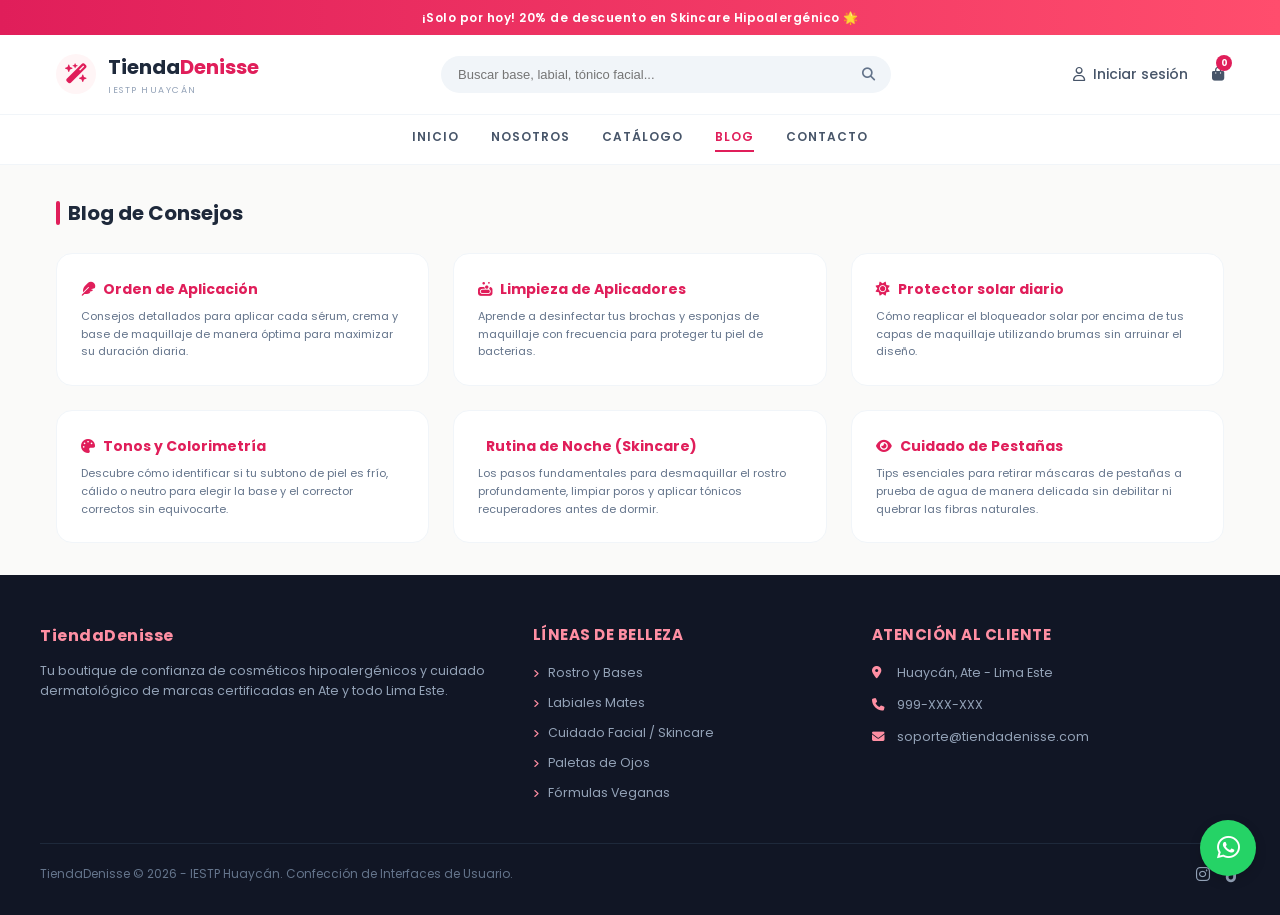
==== blog.html @ 1f2c0b61 "Subiendo el código completo de TiendaDenisse" ====
<!DOCTYPE html>
<html lang="es">
<head>
    <meta charset="UTF-8">
    <meta name="viewport" content="width=device-width, initial-scale=1.0">
    <title>Blog | TiendaDenisse</title>
    <link rel="stylesheet" href="estilo.css">
    <link rel="stylesheet" href="https://cdnjs.cloudflare.com/ajax/libs/font-awesome/6.4.0/css/all.min.css">
</head>
<body>

    <div class="barra-promo">
        ¡Solo por hoy! 20% de descuento en Skincare Hipoalergénico 🌟
    </div>

    <header>
        <div class="cabecera-contenedor">
            <a href="index.html" class="logo-enlace">
                <div class="logo-icono"><i class="fa-solid fa-wand-magic-sparkles"></i></div>
                <div class="logo-texto">
                    <h1>Tienda<span>Denisse</span></h1>
                    <p>IESTP Huaycán</p>
                </div>
            </a>
            <div class="buscador-caja">
                <input type="text" placeholder="Buscar base, labial, tónico facial..." class="buscador-input">
                <button class="buscador-boton"><i class="fa-solid fa-magnifying-glass"></i></button>
            </div>
            <div class="cabecera-iconos">
                <div class="icono-usuario">
                    <i class="fa-regular fa-user"></i>
                    <span>Iniciar sesión</span>
                </div>
                <div class="icono-carrito">
                    <div class="carrito-badge">
                        <i class="fa-solid fa-bag-shopping"></i>
                        <span class="badge">0</span>
                    </div>
                </div>
            </div>
        </div>
        <nav class="menu-navegacion">
            <div class="menu-enlaces">
                <a href="index.html">Inicio</a>
                <a href="nosotros.html">Nosotros</a>
                <a href="catalogo.html">Catálogo</a>
                <a href="blog.html" class="activo">Blog</a>
                <a href="contacto.html">Contacto</a>
            </div>
        </nav>
    </header>

    <main>
        <h2 class="seccion-titulo"><span></span> Blog de Consejos</h2>
        
        <!-- Grilla ampliada a 6 artículos (3 por fila) para eliminar el espacio en blanco -->
        <div class="grid-blog">
            
            <!-- Fila 1: Artículos Existentes -->
            <article class="tarjeta-blog">
                <div class="tarjeta-info" style="border:none; padding:0;">
                    <h3 style="margin-bottom:8px;"><i class="fa-solid fa-feather"></i> Orden de Aplicación</h3>
                    <p>Consejos detallados para aplicar cada sérum, crema y base de maquillaje de manera óptima para maximizar su duración diaria.</p>
                </div>
            </article>

            <article class="tarjeta-blog">
                <div class="tarjeta-info" style="border:none; padding:0;">
                    <h3 style="margin-bottom:8px;"><i class="fa-solid fa-soap"></i> Limpieza de Aplicadores</h3>
                    <p>Aprende a desinfectar tus brochas y esponjas de maquillaje con frecuencia para proteger tu piel de bacterias.</p>
                </div>
            </article>

            <article class="tarjeta-blog">
                <div class="tarjeta-info" style="border:none; padding:0;">
                    <h3 style="margin-bottom:8px;"><i class="fa-solid fa-sun"></i> Protector solar diario</h3>
                    <p>Cómo reaplicar el bloqueador solar por encima de tus capas de maquillaje utilizando brumas sin arruinar el diseño.</p>
                </div>
            </article>

            <!-- Fila 2: Nuevos Artículos Añadidos -->
            <article class="tarjeta-blog">
                <div class="tarjeta-info" style="border:none; padding:0;">
                    <h3 style="margin-bottom:8px;"><i class="fa-solid fa-palette"></i> Tonos y Colorimetría</h3>
                    <p>Descubre cómo identificar si tu subtono de piel es frío, cálido o neutro para elegir la base y el corrector correctos sin equivocarte.</p>
                </div>
            </article>

            <article class="tarjeta-blog">
                <div class="tarjeta-info" style="border:none; padding:0;">
                    <h3 style="margin-bottom:8px;"><i class="fa-solid fa-sparkles"></i> Rutina de Noche (Skincare)</h3>
                    <p>Los pasos fundamentales para desmaquillar el rostro profundamente, limpiar poros y aplicar tónicos recuperadores antes de dormir.</p>
                </div>
            </article>

            <article class="tarjeta-blog">
                <div class="tarjeta-info" style="border:none; padding:0;">
                    <h3 style="margin-bottom:8px;"><i class="fa-solid fa-eye"></i> Cuidado de Pestañas</h3>
                    <p>Tips esenciales para retirar máscaras de pestañas a prueba de agua de manera delicada sin debilitar ni quebrar las fibras naturales.</p>
                </div>
            </article>

        </div>
    </main>

    <!-- PIE DE PÁGINA CON SECCIÓN DE CATEGORÍAS CAMBIADA -->
    <footer class="footer-premium">
        <div class="footer-premium-contenedor">
            
            <div class="footer-columnas-grid">
                <!-- Columna 1: Branding y Propósito -->
                <div class="columna-beauty">
                    <h4 style="color: #ff8fa3; font-size: 16px; font-weight: 700; text-transform: none; margin-bottom: 12px;">TiendaDenisse</h4>
                    <p>Tu boutique de confianza de cosméticos hipoalergénicos y cuidado dermatológico de marcas certificadas en Ate y todo Lima Este.</p>
                </div>

                <!-- Columna 2: NUEVA INFORMACIÓN (Reemplaza al Mapa del Sitio) -->
                <div class="columna-beauty">
                    <h4>Líneas de Belleza</h4>
                    <ul>
                        <li><a href="catalogo.html"><i class="fa-solid fa-angle-right" style="font-size: 10px; margin-right: 6px; color: #ff8fa3;"></i> Rostro y Bases</a></li>
                        <li><a href="catalogo.html"><i class="fa-solid fa-angle-right" style="font-size: 10px; margin-right: 6px; color: #ff8fa3;"></i> Labiales Mates</a></li>
                        <li><a href="catalogo.html"><i class="fa-solid fa-angle-right" style="font-size: 10px; margin-right: 6px; color: #ff8fa3;"></i> Cuidado Facial / Skincare</a></li>
                        <li><a href="catalogo.html"><i class="fa-solid fa-angle-right" style="font-size: 10px; margin-right: 6px; color: #ff8fa3;"></i> Paletas de Ojos</a></li>
                        <li><a href="catalogo.html"><i class="fa-solid fa-angle-right" style="font-size: 10px; margin-right: 6px; color: #ff8fa3;"></i> Fórmulas Veganas</a></li>
                    </ul>
                </div>

                <!-- Columna 3: Información de Contacto Directo -->
                <div class="columna-beauty">
                    <h4>Atención al Cliente</h4>
                    <ul style="gap: 12px;">
                        <li><i class="fa-solid fa-location-dot" style="color: #ff8fa3; margin-right: 8px; width: 14px;"></i> Huaycán, Ate - Lima Este</li>
                        <li><i class="fa-solid fa-phone" style="color: #ff8fa3; margin-right: 8px; width: 14px;"></i> 999-XXX-XXX</li>
                        <li><i class="fa-solid fa-envelope" style="color: #ff8fa3; margin-right: 8px; width: 14px;"></i> soporte@tiendadenisse.com</li>
                    </ul>
                </div>
            </div>

            <!-- Fila Inferior Sutil -->
            <div class="footer-base-creditos">
                <span>TiendaDenisse © 2026 - IESTP Huaycán. Confección de Interfaces de Usuario.</span>
                <div class="redes-beauty-iconos">
                    <i class="fa-brands fa-instagram"></i>
                    <i class="fa-brands fa-tiktok"></i>
                </div>
            </div>

        </div>
    </footer>

    <!-- GLOBITO DE WHATSAPP FLOTANTE FIJO -->
    <a href="https://wa.me/51999999999" class="btn-whatsapp-flotante" target="_blank">
        <i class="fa-brands fa-whatsapp"></i>
    </a>

</body>
</html>
---- estilo.css ----
/* estilo.css */

/* Importación de fuente moderna desde Google Fonts */
@import url('https://fonts.googleapis.com/css2?family=Poppins:wght@300;400;500;600;700&display=swap');

/* Variables globales de color y estilo (Identidad Aruma) */
:root {
    --color-principal: #e01e5a; /* Fucsia */
    --color-secundario: #ff8fa3; /* Rosa pastel */
    --color-fondo-suave: #fff5f6; /* Crema/nude suave */
    --color-oscuro: #1e293b; /* Pizarra oscuro para textos */
    --color-gris-suave: #f1f5f9; /* Gris para cajas e inputs */
    --color-blanco: #ffffff;
    --fuente-base: 'Poppins', sans-serif;
    --sombra-suave: 0 4px 12px rgba(224, 30, 90, 0.05);
    --sombra-hover: 0 8px 24px rgba(224, 30, 90, 0.12);
}

/* Estilos Generales y Reseteo */
* {
    margin: 0;
    padding: 0;
    box-shadow: none;
    box-sizing: border-box;
}

body {
    font-family: var(--fuente-base);
    background-color: #fafaf9;
    color: var(--color-oscuro);
    line-height: 1.6;
    
    /* SOLUCIÓN AL ESPACIO BLANCO INFERIOR */
    min-height: 100vh;
    display: flex;
    flex-direction: column;
}
main {
    max-width: 1200px;
    margin: 0 auto;
    padding: 32px 16px;
    flex: 1; /* Esto hace que ocupe todo el espacio disponible */
}
/* Barra de Promociones Superior */
.barra-promo {
    background: linear-gradient(90deg, var(--color-principal), #ff4d6d);
    color: var(--color-blanco);
    text-align: center;
    padding: 8px 16px;
    font-size: 12px;
    font-weight: 600;
    letter-spacing: 0.5px;
}

/* Cabecera Principal (Header Sticky) */
header {
    background-color: var(--color-blanco);
    border-bottom: 1px solid var(--color-gris-suave);
    position: sticky;
    top: 0;
    z-index: 100;
}

.cabecera-contenedor {
    max-width: 1200px;
    margin: 0 auto;
    padding: 16px;
    display: flex;
    flex-wrap: wrap;
    align-items: center;
    justify-content: space-between;
    gap: 16px;
}

/* Identidad Visual del Logo */
.logo-enlace {
    display: flex;
    align-items: center;
    gap: 12px;
    text-decoration: none;
}

.logo-icono {
    width: 40px;
    height: 40px;
    background-color: var(--color-fondo-suave);
    border-radius: 50%;
    display: flex;
    align-items: center;
    justify-content: center;
    color: var(--color-principal);
    font-size: 20px;
}

.logo-texto h1 {
    font-size: 20px;
    font-weight: 700;
    color: var(--color-oscuro);
}

.logo-texto span {
    color: var(--color-principal);
}

.logo-texto p {
    font-size: 9px;
    color: #94a3b8;
    text-transform: uppercase;
    letter-spacing: 1.5px;
}

/* Barra de Búsqueda Principal */
.buscador-caja {
    position: relative;
    width: 100%;
    max-width: 450px;
}

.buscador-input {
    width: 100%;
    padding: 10px 48px 10px 16px;
    background-color: var(--color-gris-suave);
    border: 1px solid transparent;
    border-radius: 9999px;
    font-size: 13px;
    outline: none;
    transition: all 0.3s;
}

.buscador-input:focus {
    background-color: var(--color-blanco);
    border-color: var(--color-secundario);
}

.buscador-boton {
    position: absolute;
    right: 16px;
    top: 50%;
    transform: translateY(-50%);
    background: none;
    border: none;
    color: #64748b;
    cursor: pointer;
}

.buscador-boton:hover {
    color: var(--color-principal);
}

/* Área de Iconos de Cuenta y Carrito */
.cabecera-iconos {
    display: flex;
    align-items: center;
    gap: 24px;
}

.icono-usuario, .icono-carrito {
    display: flex;
    align-items: center;
    gap: 8px;
    color: #475569;
    cursor: pointer;
    text-decoration: none;
    font-size: 14px;
    font-weight: 500;
}

.icono-usuario:hover, .icono-carrito:hover {
    color: var(--color-principal);
}

.carrito-badge {
    position: relative;
}

.badge {
    position: absolute;
    top: -8px;
    right: -8px;
    background-color: var(--color-principal);
    color: var(--color-blanco);
    font-size: 9px;
    font-weight: bold;
    width: 16px;
    height: 16px;
    border-radius: 50%;
    display: flex;
    align-items: center;
    justify-content: center;
}

/* Menú de Navegación de la Web */
.menu-navegacion {
    background-color: var(--color-blanco);
    border-top: 1px solid var(--color-gris-suave);
}

.menu-enlaces {
    max-width: 1200px;
    margin: 0 auto;
    padding: 12px 16px;
    display: flex;
    gap: 32px;
    justify-content: center;
    overflow-x: auto;
    white-space: nowrap;
}

.menu-enlaces a {
    text-decoration: none;
    color: #475569;
    font-size: 12px;
    font-weight: 600;
    text-transform: uppercase;
    letter-spacing: 1px;
    padding-bottom: 4px;
    transition: color 0.3s;
}

.menu-enlaces a:hover, .menu-enlaces a.activo {
    color: var(--color-principal);
    border-bottom: 2px solid var(--color-principal);
}

/* Contenedor Semántico Central */

/* Distribución de Banners en Inicio */
.banner-grid {
    display: grid;
    grid-template-columns: 1fr;
    gap: 16px;
    margin-bottom: 40px;
}

@media (min-width: 992px) {
    .banner-grid {
        grid-template-columns: 2fr 1fr;
    }
}

.banner-grande {
    /* AQUÍ PONES LA RUTA DE TU IMAGEN */
    background-image: linear-gradient(135deg, rgba(255, 240, 242, 0.4) 0%, rgba(15, 23, 42, 0.85) 100%), url(maquillaje.png);
    
    background-size: cover;
    background-position: center;
    border: 1px solid #ffd0d6;
    border-radius: 24px;
    padding: 40px;
    display: flex;
    flex-direction: column;
    justify-content: space-between;
    min-height: 350px;
    position: relative;
}

/* Modificamos los textos internos para que pasen a color blanco y resalten sobre la foto */
.banner-grande h2 {
    font-size: 32px;
    font-weight: 800;
    color: #ffffff !important; /* Texto blanco */
    line-height: 1.1;
    margin-bottom: 8px;
    text-shadow: 0 2px 4px rgba(0, 0, 0, 0.3); /* Sombra para que se lea mejor */
}

.banner-grande p {
    font-size: 14px;
    color: #f1f5f9 !important; /* Texto gris muy claro */
    max-width: 380px;
    margin-bottom: 24px;
    text-shadow: 0 1px 3px rgba(0, 0, 0, 0.3);
}

.tag-nuevo {
    background-color: var(--color-principal);
    color: var(--color-blanco);
    font-size: 10px;
    font-weight: 700;
    text-transform: uppercase;
    letter-spacing: 1px;
    padding: 4px 12px;
    border-radius: 999px;
    align-self: flex-start;
    margin-bottom: 12px;
}

.banner-grande h2 {
    font-size: 32px;
    font-weight: 800;
    color: var(--color-oscuro);
    line-height: 1.1;
    margin-bottom: 8px;
}

.banner-grande p {
    font-size: 14px;
    color: #475569;
    max-width: 380px;
    margin-bottom: 24px;
}

.boton-comprar {
    display: inline-block;
    background-color: var(--color-oscuro);
    color: var(--color-blanco);
    font-size: 12px;
    font-weight: 700;
    text-decoration: none;
    text-transform: uppercase;
    letter-spacing: 1px;
    padding: 12px 28px;
    border-radius: 9999px;
    transition: background-color 0.3s;
}

.boton-comprar:hover {
    background-color: var(--color-principal);
}

.banners-columna {
    display: flex;
    flex-direction: column;
    gap: 16px;
}

.banner-mini {
    border-radius: 24px;
    padding: 24px;
    height: 167px;
    display: flex;
    flex-direction: column;
    justify-content: space-between;
}

.banner-mini.rosa {
    background: linear-gradient(90deg, #ff4d6d, #ff8fa3);
    color: var(--color-blanco);
}

.banner-mini.oscuro {
    background-color: var(--color-oscuro);
    color: var(--color-blanco);
}

.banner-mini h3 {
    font-size: 18px;
    font-weight: 700;
}

.banner-mini p {
    font-size: 12px;
    opacity: 0.9;
}

.banner-mini a {
    color: var(--color-blanco);
    font-size: 12px;
    font-weight: 700;
    text-transform: uppercase;
    text-decoration: underline;
}

.banner-mini.oscuro a {
    color: var(--color-secundario);
}

/* Tarjetas Informativas Secundarias */
.columnas-info {
    display: grid;
    grid-template-columns: 1fr;
    gap: 16px;
    margin-bottom: 40px;
}

@media (min-width: 768px) {
    .columnas-info {
        grid-template-columns: 1fr 1fr;
    }
}

.tarjeta-info {
    background-color: var(--color-blanco);
    border: 1px solid var(--color-gris-suave);
    padding: 24px;
    border-radius: 16px;
}

.tarjeta-info h3 {
    color: var(--color-principal);
    font-size: 14px;
    font-weight: 700;
    display: flex;
    align-items: center;
    gap: 8px;
    margin-bottom: 8px;
}

.tarjeta-info p {
    font-size: 11px;
    color: #64748b;
}

/* Indicadores de Títulos de Sección */
.seccion-titulo {
    font-size: 20px;
    font-weight: 700;
    margin-bottom: 24px;
    display: flex;
    align-items: center;
    gap: 8px;
}

.seccion-titulo span {
    width: 4px;
    height: 24px;
    background-color: var(--color-principal);
    border-radius: 2px;
}

/* Grilla del Catálogo de Productos (3x3 en Desktop) */
/* ========================================================
   DISEÑO ALINEADO Y COMPACTO DE TARJETAS DE PRODUCTOS
   ======================================================== */

.grid-productos {
    display: grid;
    grid-template-columns: repeat(2, 1fr);
    gap: 16px;
}

@media (min-width: 768px) {
    .grid-productos {
        grid-template-columns: repeat(3, 1fr); /* 3 columnas perfectas en desktop */
    }
}

.tarjeta-producto {
    background-color: var(--color-blanco);
    border: 1px solid var(--color-gris-suave);
    border-radius: 16px;
    padding: 16px;
    display: flex;
    flex-direction: column;
    justify-content: space-between;
    height: 400px; /* ALTURA FIJA: Evita que las tarjetas se estiren verticalmente */
    transition: transform 0.3s, box-shadow 0.3s;
}

.tarjeta-producto:hover {
    transform: translateY(-4px);
    box-shadow: var(--sombra-hover);
}

.producto-imagen {
    width: 100%;
    height: 200px; /* ALTURA FIJA DE IMAGEN: Forzar a que todas las fotos ocupen el mismo espacio */
    background-color: #f8fafc; /* Fondo suave para resaltar los envases */
    border-radius: 12px;
    display: flex;
    align-items: center;
    justify-content: center;
    margin-bottom: 12px;
    overflow: hidden; /* Corta cualquier desborde extraño */
}

.producto-imagen img {
    max-width: 100%;
    max-height: 100%;
    width: auto;
    height: auto;
    object-fit: contain; /* Encaja la botella/tubo perfectamente sin deformar ni estirar */
    padding: 12px; /* Margen interno para que el producto respire */
}

.producto-marca {
    font-size: 9px;
    color: #94a3b8;
    text-transform: uppercase;
    font-weight: 700;
    display: block;
}

.producto-nombre {
    font-size: 12px;
    font-weight: 600;
    color: var(--color-oscuro);
    margin-top: 2px;
    display: -webkit-box;
    -webkit-line-clamp: 2; /* Limita el texto a máximo 2 líneas */
    -webkit-box-orient: vertical;
    overflow: hidden;
    height: 36px; /* Altura constante para que el precio no se mueva de su lugar */
}

.precio-caja {
    display: flex;
    align-items: center;
    gap: 8px;
    margin-top: 6px;
}

.precio-actual {
    font-size: 14px;
    font-weight: 700;
    color: var(--color-principal);
}

.boton-carrito {
    width: 100%;
    background-color: var(--color-oscuro);
    color: var(--color-blanco);
    border: none;
    border-radius: 12px;
    padding: 10px;
    font-size: 11px;
    font-weight: 700;
    cursor: pointer;
    margin-top: auto; /* Empuja el botón al fondo de la tarjeta */
    transition: background-color 0.3s;
}

.boton-carrito:hover {
    background-color: var(--color-principal);
}
/* Flexbox del Catálogo Completo */
.catalogo-flex {
    display: flex;
    flex-direction: column;
    gap: 24px;
}

@media (min-width: 992px) {
    .catalogo-flex {
        flex-direction: row;
    }
}

.filtro-lateral {
    width: 100%;
    background-color: var(--color-blanco);
    border: 1px solid var(--color-gris-suave);
    padding: 24px;
    border-radius: 16px;
    height: fit-content;
}

@media (min-width: 992px) {
    .filtro-lateral {
        width: 250px;
    }
}

.filtro-lateral h3 {
    font-size: 14px;
    font-weight: 700;
    border-bottom: 1px solid var(--color-gris-suave);
    padding-bottom: 12px;
    margin-bottom: 16px;
}

.filtro-opcion {
    display: flex;
    align-items: center;
    gap: 8px;
    font-size: 12px;
    margin-bottom: 12px;
    cursor: pointer;
}

/* Grilla del Blog Ampliado (3x2 en Desktop) */
.grid-blog {
    display: grid;
    grid-template-columns: 1fr;
    gap: 24px;
}

@media (min-width: 768px) {
    .grid-blog {
        grid-template-columns: repeat(3, 1fr);
    }
}

.tarjeta-blog {
    background-color: var(--color-blanco);
    border: 1px solid var(--color-gris-suave);
    border-radius: 16px;
    padding: 24px;
    display: flex;
    flex-direction: column;
    justify-content: space-between;
    transition: box-shadow 0.3s;
}

.tarjeta-blog:hover {
    box-shadow: var(--sombra-hover);
}

/* Estructura del Contenedor de Nosotros */
.contenedor-nosotros {
    max-width: 800px;
    margin: 0 auto;
    text-align: center;
}

.nosotros-grid {
    display: grid;
    grid-template-columns: 1fr;
    gap: 24px;
    margin: 32px 0;
}

@media (min-width: 768px) {
    .nosotros-grid {
        grid-template-columns: 1fr 1fr;
    }
}

/* ========================================================
   REESTRUCTURACIÓN DE CONTACTO POR FILAS (DISEÑO EXCLUSIVO)
   ======================================================== */

.seccion-contacto-pila {
    max-width: 900px;
    margin: 0 auto;
    display: flex;
    flex-direction: column;
    gap: 32px;
    margin-top: 24px;
}

.canales-contacto-linea {
    display: grid;
    grid-template-columns: 1fr;
    gap: 16px;
}

@media (min-width: 768px) {
    .canales-contacto-linea {
        grid-template-columns: 1fr 1fr;
    }
}

.formulario-ancho-completo {
    background-color: var(--color-blanco);
    border: 1px solid var(--color-gris-suave);
    padding: 32px;
    border-radius: 24px;
    box-shadow: var(--sombra-suave);
    width: 100%;
}

.formulario-inputs-grid {
    display: grid;
    grid-template-columns: 1fr;
    gap: 16px;
    margin-bottom: 16px;
}

@media (min-width: 768px) {
    .formulario-inputs-grid {
        grid-template-columns: 1fr 1fr;
    }
}

.formulario-grupo {
    margin-bottom: 16px;
}

.formulario-grupo label {
    font-size: 10px;
    font-weight: 700;
    text-transform: uppercase;
    color: #64748b;
}

.formulario-input, .formulario-textarea {
    width: 100%;
    background-color: var(--color-gris-suave);
    border: 1px solid transparent;
    padding: 12px;
    font-size: 12px;
    border-radius: 12px;
    outline: none;
    margin-top: 4px;
    transition: all 0.3s;
}

.formulario-input:focus, .formulario-textarea:focus {
    background-color: var(--color-blanco);
    border-color: var(--color-principal);
}

.boton-whatsapp {
    width: 100%;
    background-color: #059669;
    color: var(--color-blanco);
    border: none;
    border-radius: 12px;
    padding: 14px;
    font-size: 12px;
    font-weight: 700;
    cursor: pointer;
    display: flex;
    align-items: center;
    justify-content: center;
    gap: 8px;
    transition: background-color 0.3s;
}

.boton-whatsapp:hover {
    background-color: #047857;
}

.mapa-caja {
    border: 1px solid var(--color-gris-suave);
    background-color: var(--color-blanco);
    padding: 16px;
    border-radius: 24px;
}

.mapa-simulador {
    background-color: var(--color-gris-suave);
    border: 1px solid #e2e8f0;
    border-radius: 16px;
    padding: 24px;
    height: 120px;
    display: flex;
    flex-direction: column;
    align-items: center;
    justify-content: center;
    text-align: center;
    font-size: 11px;
    color: #64748b;
}

/* ========================================================
   REDISEÑO PREMIUM MINIMALISTA PARA EL FOOTER (TIENDADENISSE)
   ======================================================== */

.footer-premium {
    background-color: #111625 !important; /* Gris oscuro profundo tecnológico/estético */
    color: #ffffff !important;
    padding: 48px 24px 32px;
    border: none !important;
}

.footer-premium-contenedor {
    max-width: 1200px;
    margin: 0 auto;
    display: flex;
    flex-direction: column;
    gap: 40px;
}

/* Grilla principal de 3 columnas bien espaciadas */
.footer-columnas-grid {
    display: grid;
    grid-template-columns: 1fr;
    gap: 32px;
}

@media (min-width: 768px) {
    .footer-columnas-grid {
        grid-template-columns: 1.5fr 1fr 1.2fr; /* Estructura asimétrica limpia */
    }
}

.columna-beauty h4 {
    color: #ff8fa3 !important; /* Tono rosa pastel suave de Aruma */
    font-size: 15px;
    font-weight: 700;
    margin-bottom: 16px;
    text-transform: uppercase;
    letter-spacing: 0.5px;
}

.columna-beauty p, .columna-beauty li {
    font-size: 12.5px;
    color: #94a3b8 !important; /* Texto gris claro para excelente lectura */
    line-height: 1.6;
}

.columna-beauty ul {
    list-style: none;
    display: flex;
    flex-direction: column;
    gap: 10px;
}

.columna-beauty ul a {
    color: #94a3b8 !important;
    text-decoration: none;
    transition: color 0.3s;
}

.columna-beauty ul a:hover {
    color: #ff8fa3 !important;
}

/* Bloque inferior de créditos */
.footer-base-creditos {
    border-top: 1px solid #1e293b !important; /* Línea muy sutil y delgada integrada al fondo */
    padding-top: 20px;
    display: flex;
    flex-direction: column;
    justify-content: space-between;
    align-items: center;
    gap: 16px;
    font-size: 12px;
    color: #64748b !important;
}

@media (min-width: 768px) {
    .footer-base-creditos {
        flex-direction: row;
    }
}

.redes-beauty-iconos {
    display: flex;
    gap: 16px;
    font-size: 16px;
    color: #94a3b8;
}

.redes-beauty-iconos i {
    cursor: pointer;
    transition: color 0.3s, transform 0.3s;
}

.redes-beauty-iconos i:hover {
    color: #ffffff;
    transform: translateY(-2px);
}
/* Componente Fijo: Globo Flotante de WhatsApp */
.btn-whatsapp-flotante {
    position: fixed;
    bottom: 24px;
    right: 24px;
    background-color: #25d366;
    color: #ffffff;
    width: 56px;
    height: 56px;
    border-radius: 50%;
    display: flex;
    align-items: center;
    justify-content: center;
    font-size: 26px;
    box-shadow: 0 4px 12px rgba(0, 0, 0, 0.15);
    z-index: 9999;
    text-decoration: none;
    transition: transform 0.3s;
}

.btn-whatsapp-flotante:hover {
    transform: scale(1.1);
}
.columna-beauty ul li font-bold {
    font-weight: 600;
    color: #ffffff;
}

/* Control del contenedor del mapa */
.mapa-caja {
    width: 100%;
    background-color: var(--color-blanco);
    border: 1px solid var(--color-gris-suave);
    padding: 16px;
    border-radius: 24px;
    box-shadow: var(--sombra-suave);
}

/* Contenedor interno del mapa interactivo */
.mapa-simulador {
    width: 100%;
    height: 300px; /* Altura ideal y estética para la sección */
    border-radius: 16px;
    overflow: hidden; /* Esto obliga al mapa a respetar las esquinas redondeadas */
    position: relative;
}

/* Hace que el mapa de Google ocupe el 100% de su contenedor sin desbordarse */
.mapa-simulador iframe {
    width: 100% !important;
    height: 100% !important;
    border: 0;
}
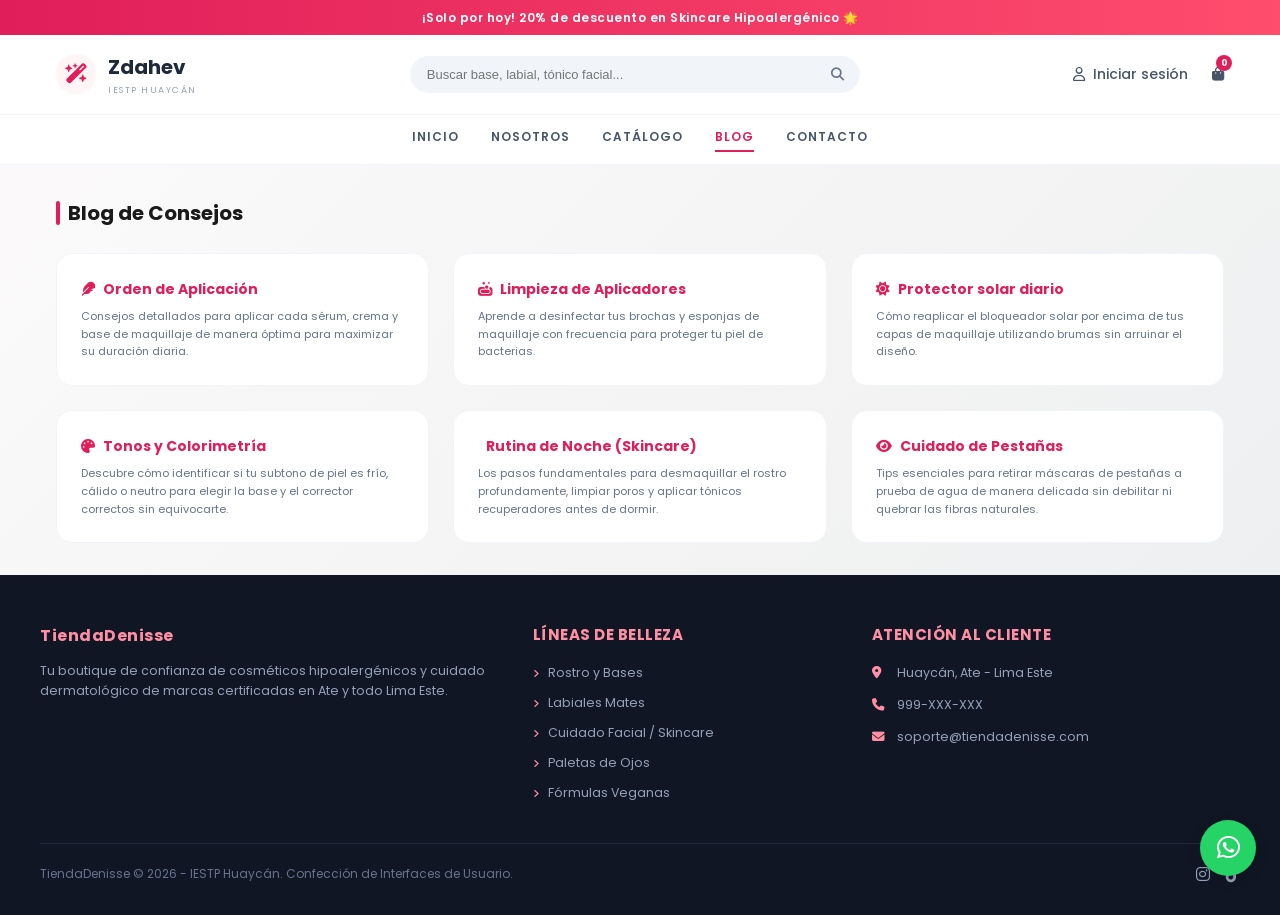
==== commit 85748378: "Actualizando el color de fondo" ====
--- a/blog.html
+++ b/blog.html
@@ -18,7 +18,7 @@
             <a href="index.html" class="logo-enlace">
                 <div class="logo-icono"><i class="fa-solid fa-wand-magic-sparkles"></i></div>
                 <div class="logo-texto">
-                    <h1>Tienda<span>Denisse</span></h1>
+                    <h1>Zdahev</h1>
                     <p>IESTP Huaycán</p>
                 </div>
             </a>
--- a/estilo.css
+++ b/estilo.css
@@ -885,4 +885,11 @@
     width: 100% !important;
     height: 100% !important;
     border: 0;
+}
+body {
+    background: linear-gradient(135deg, #fdfbfb 0%, #ebedee 100%); /* Blanco a gris perlado */
+    color: #1a1a1a;
+    display: flex;
+    flex-direction: column;
+    min-height: 100vh;
 }
